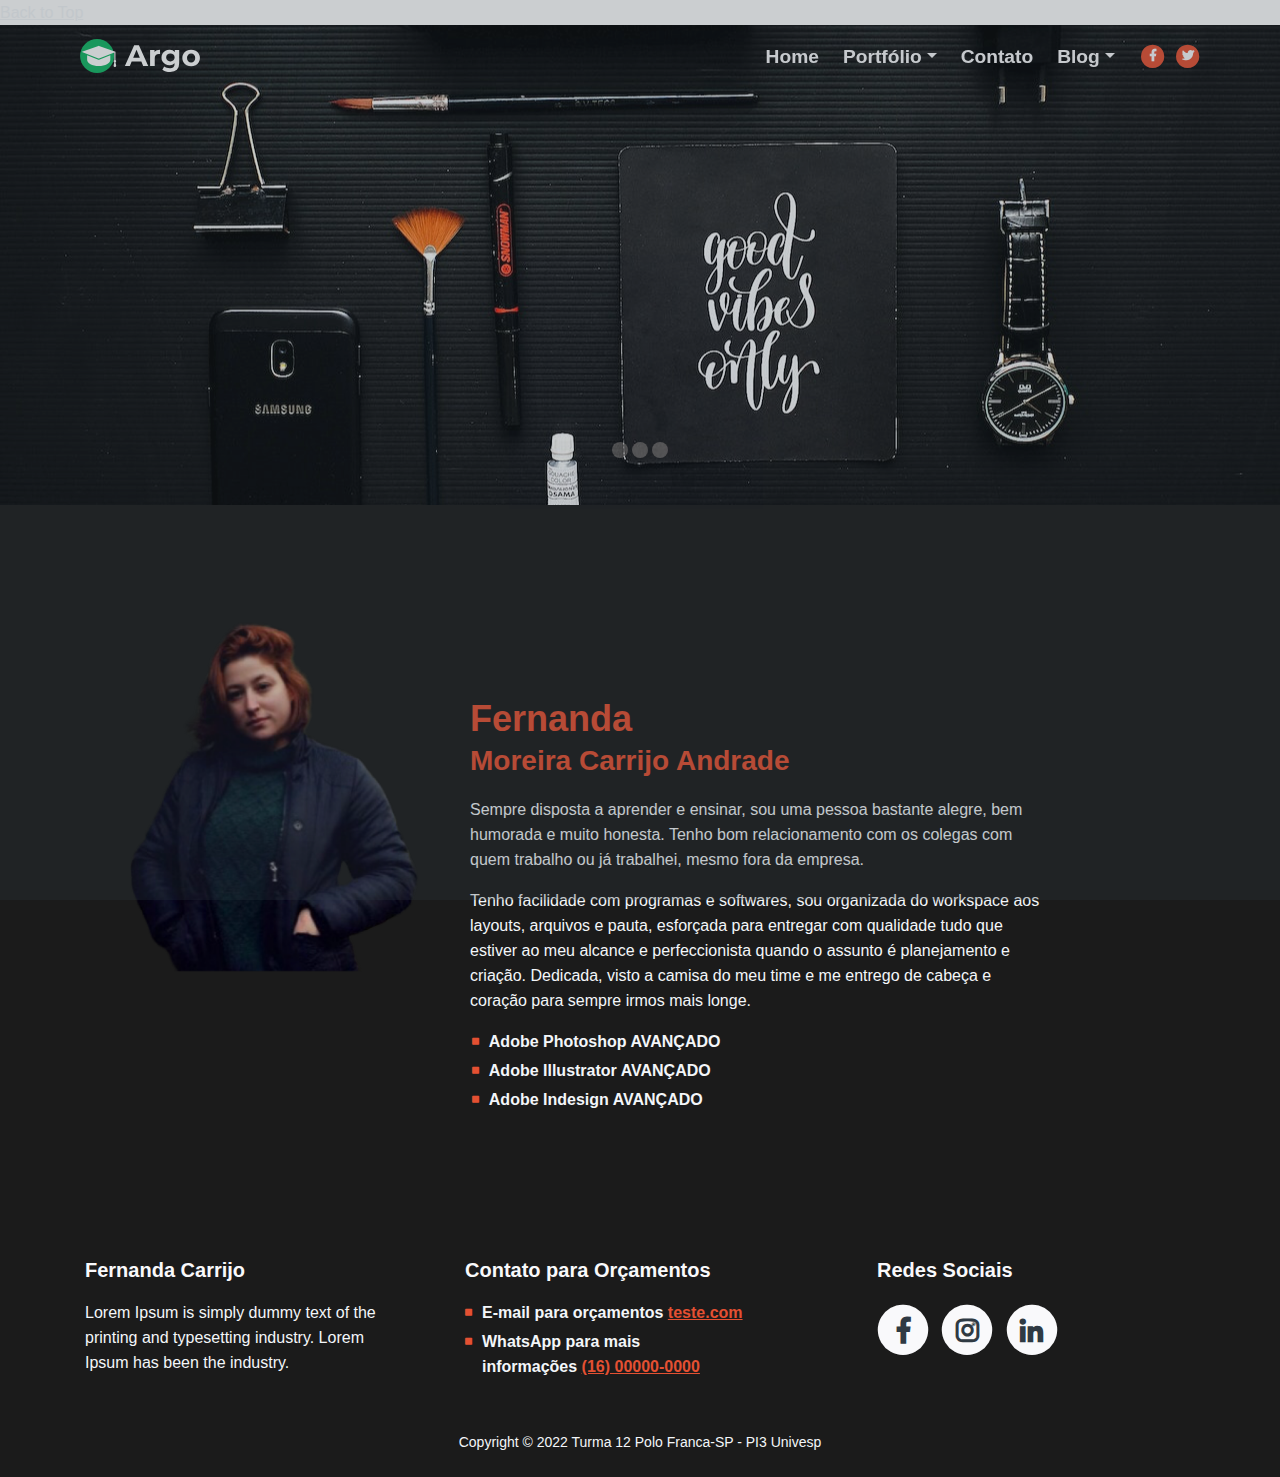
==== index.html @ 577071ad "home" ====
﻿<!DOCTYPE html>
<html lang="pt-BR">
<head>
    <meta charset="utf-8">
    <meta name="viewport" content="width=device-width, initial-scale=1, shrink-to-fit=no">
    
    <!-- SEO Meta Tags -->
    <meta name="description" content="">
    <meta name="author" content="">

    <!-- OG Meta Tags to improve the way the post looks when you share the page on LinkedIn, Facebook, Google+ -->
	<meta property="og:site_name" content=""> <!-- website name -->
	<meta property="og:site" content=""> <!-- website link -->
	<meta property="og:title" content=""> <!-- title shown in the actual shared post -->
	<meta property="og:description" content=""> <!-- description shown in the actual shared post -->
	<meta property="og:image" content=""> <!-- image link, make sure it's jpg -->
	<meta property="og:url" content=""> <!-- where do you want your post to link to -->
	<meta property="og:type" content="article">

    <!-- Website Title -->
    <title>Fernanda Carrijo</title>
    
    <!-- Styles -->
    <link href="../css.css?family=Raleway:400,400i,700&display=swap&subset=latin-ext" rel="stylesheet">
    <link href="css/bootstrap.css" rel="stylesheet">
    <link href="css/fontawesome-all.css" rel="stylesheet">
    <link href="css/swiper.css" rel="stylesheet">
	<link href="css/magnific-popup.css" rel="stylesheet">
	<link href="css/styles.css" rel="stylesheet">
	
	<!-- Favicon  -->
    <link rel="icon" href="images/favicon.png">
</head>
<body data-spy="scroll" data-target=".fixed-top">
    
    <!-- Preloader -->
	<div class="spinner-wrapper">
        <div class="spinner">
            <div class="bounce1"></div>
            <div class="bounce2"></div>
            <div class="bounce3"></div>
        </div>
    </div>
    <!-- end of preloader -->
    

    <!-- Navigation -->
    <nav class="navbar navbar-expand-md navbar-dark navbar-custom fixed-top">

        <!-- Image Logo -->
        <a class="navbar-brand logo-image" href="index.html"><img src="images/logo.svg" alt="alternative"></a>
        
        <!-- Mobile Menu Toggle Button -->
        <button class="navbar-toggler" type="button" data-toggle="collapse" data-target="#navbarsExampleDefault" aria-controls="navbarsExampleDefault" aria-expanded="false" aria-label="Toggle navigation">
            <span class="navbar-toggler-awesome fas fa-bars"></span>
            <span class="navbar-toggler-awesome fas fa-times"></span>
        </button>
        <!-- end of mobile menu toggle button -->

        <div class="collapse navbar-collapse" id="navbarsExampleDefault">
            <ul class="navbar-nav ml-auto">
                <li class="nav-item">
                    <a class="nav-link page-scroll" href="#header">Home <span class="sr-only">(current)</span></a>
                </li>

                <!-- Dropdown Menu -->          
                <li class="nav-item dropdown">
                    <a class="nav-link dropdown-toggle page-scroll" href="portfolio.html" id="navbarDropdown" role="button" aria-haspopup="true" aria-expanded="false">Portfólio</a>
                    <div class="dropdown-menu" aria-labelledby="navbarDropdown">
                        <a class="dropdown-item" href="course-details.html"><span class="item-text">Identidade Visual</span></a>
                        <div class="dropdown-items-divide-hr"></div>
                        <a class="dropdown-item" href="terms-conditions.html"><span class="item-text">Embalagem</span></a>
                        <div class="dropdown-items-divide-hr"></div>
                        <a class="dropdown-item" href="privacy-policy.html"><span class="item-text">Mídias Sociais</span></a>
                        <div class="dropdown-items-divide-hr"></div>
                        <a class="dropdown-item" href="privacy-policy.html"><span class="item-text">Sites</span></a>
                        <div class="dropdown-items-divide-hr"></div>
                        <a class="dropdown-item" href="privacy-policy.html"><span class="item-text">Campanhas</span></a>
                    </div>
                </li>
                <!-- end of dropdown menu -->

                <li class="nav-item">
                    <a class="nav-link page-scroll" href="contato.html">Contato</a>
                </li>

                <!-- Dropdown Menu -->          
                <li class="nav-item dropdown">
                    <a class="nav-link dropdown-toggle page-scroll" href="blog.html" id="navbarDropdown" role="button" aria-haspopup="true" aria-expanded="false">Blog</a>
                    <div class="dropdown-menu" aria-labelledby="navbarDropdown">
                        <a class="dropdown-item" href="course-details.html"><span class="item-text">Design</span></a>
                        <div class="dropdown-items-divide-hr"></div>
                        <a class="dropdown-item" href="terms-conditions.html"><span class="item-text">Mercado</span></a>
                        <div class="dropdown-items-divide-hr"></div>
                        <a class="dropdown-item" href="privacy-policy.html"><span class="item-text">Curiosidades</span></a>
                    </div>
                </li>
                <!-- end of dropdown menu -->                
            </ul>
            <span class="nav-item social-icons">
                <span class="fa-stack">
                    <a href="#your-link">
                        <i class="fas fa-circle fa-stack-2x"></i>
                        <i class="fab fa-facebook-f fa-stack-1x"></i>
                    </a>
                </span>
                <span class="fa-stack">
                    <a href="#your-link">
                        <i class="fas fa-circle fa-stack-2x"></i>
                        <i class="fab fa-twitter fa-stack-1x"></i>
                    </a>
                </span>
            </span>
        </div>
    </nav> <!-- end of navbar -->
    <!-- end of navigation -->


    <!-- Header -->
    <header id="header" class="header">
      
        <div class="frame-container">
            
        </div> <!-- end of frame-container -->
    </header> <!-- end of header -->
    <!-- end of header -->
    

    
    <!-- About -->
    <div id="about" class="form-1">
        <div class="container">
            <div class="row">
                <div class="text-container">
                    <div id="about" class="form-1">
                        <div class="about-image">
                            <img src="images/Designer.png" >
                        </div>
                    </div>
                    <h2>Fernanda</h2>
                    <h3>Moreira Carrijo Andrade</h3>
                    <p>Sempre disposta a aprender e ensinar, sou uma pessoa bastante alegre, bem
                        humorada e muito honesta. Tenho bom relacionamento com os colegas com
                        quem trabalho ou já trabalhei, mesmo fora da empresa.</p>
                    <p>Tenho facilidade com programas e softwares, sou organizada do workspace aos
                        layouts, arquivos e pauta, esforçada para entregar com qualidade tudo que estiver
                        ao meu alcance e perfeccionista quando o assunto é planejamento e criação.
                        Dedicada, visto a camisa do meu time e me entrego de cabeça e coração para
                        sempre irmos mais longe.</p>
                    <ul class="list-unstyled li-space-lg">
                        <li class="media">
                            <i class="fas fa-square"></i>
                            <div class="media-body"><strong>Adobe Photoshop
                                AVANÇADO</div>
                        </li>
                        <li class="media">
                            <i class="fas fa-square"></i>
                            <div class="media-body"><strong>Adobe Illustrator
                                AVANÇADO</div>
                        </li>
                        <li class="media">
                            <i class="fas fa-square"></i>
                            <div class="media-body"><strong>Adobe Indesign
                                AVANÇADO</div>
                        </li>
                    </ul>
                </div> <!-- end of text-container-->
            </div> <!-- end of row -->
        </div> <!-- end of container -->
    </div> <!-- end of form-1 -->
    <!-- end of about -->
    



    <!-- Footer -->
    <div class="footer">
        <div class="container">
            <div class="row">
                <div class="col-md-4">
                    <div class="footer-col">
                        <h4>Fernanda Carrijo</h4>
                        <p>Lorem Ipsum is simply dummy text of the printing and typesetting industry. Lorem Ipsum has been the industry.</p>
                    </div> <!-- end of footer-col -->
                </div> <!-- end of col -->
                <div class="col-md-4">
                    <div class="footer-col">
                        <h4>Contato para Orçamentos</h4>
                        <ul class="list-unstyled li-space-lg">
                            <li class="media">
                                <i class="fas fa-square"></i>
                                <div class="media-body">E-mail para orçamentos <a class="green" href="#your-link">teste.com</a></div>
                            </li>
                            <li class="media">
                                <i class="fas fa-square"></i>
                                <div class="media-body">WhatsApp para mais <br> informações <a class="green" href="#your-link">(16) 00000-0000</a></div>
                            </li>
                        </ul>
                    </div> <!-- end of footer-col -->
                </div> <!-- end of col -->
                <div class="col-md-4">
                    <div class="footer-col">
                        <h4>Redes Sociais</h4>
                        <span class="fa-stack">
                            <a href="#your-link">
                                <i class="fas fa-circle fa-stack-2x"></i>
                                <i class="fab fa-facebook-f fa-stack-1x"></i>
                            </a>
                        </span>
                        <span class="fa-stack">
                            <a href="#your-link">
                                <i class="fas fa-circle fa-stack-2x"></i>
                                <i class="fab fa-instagram fa-stack-1x"></i>
                            </a>
                        </span>
                        <span class="fa-stack">
                            <a href="#your-link">
                                <i class="fas fa-circle fa-stack-2x"></i>
                                <i class="fab fa-linkedin-in fa-stack-1x"></i>
                            </a>
                        </span>
                    </div> <!-- end of footer-col -->
                </div> <!-- end of col -->
            </div> <!-- end of row -->
        </div> <!-- end of container -->
    </div> <!-- end of footer -->  
    <!-- end of footer -->


    <!-- Copyright -->
    <div class="copyright">
        <div class="container">
            <div class="row">
                <div class="col-lg-12">
                    <p class="p-small">Copyright © 2022 Turma 12 Polo Franca-SP - PI3 Univesp</p>
                </div> <!-- end of col -->
            </div> <!-- enf of row -->
        </div> <!-- end of container -->
    </div> <!-- end of copyright --> 
    <!-- end of copyright -->
    
    	
    <!-- Scripts -->
    <script src="js/jquery.min.js"></script> <!-- jQuery for Bootstrap's JavaScript plugins -->
    <script src="js/popper.min.js"></script> <!-- Popper tooltip library for Bootstrap -->
    <script src="js/bootstrap.min.js"></script> <!-- Bootstrap framework -->
    <script src="js/jquery.easing.min.js"></script> <!-- jQuery Easing for smooth scrolling between anchors -->
    <script src="js/jquery.countdown.min.js"></script> <!-- The Final Countdown plugin for jQuery -->
    <script src="js/swiper.min.js"></script> <!-- Swiper for image and text sliders -->
    <script src="js/jquery.magnific-popup.js"></script> <!-- Magnific Popup for lightboxes -->
    <script src="js/scripts.js"></script> <!-- Custom scripts -->
</body>
</html>
---- css/styles.css ----
/*****************************************
Colors:
- Backgrounds, navbar - dark gray #2e3543
- Backgrounds, footer - black #1e232e
- Nav links, links, statistics - green #18dc7a
- Buttons, icons - green #12b664
- Input fields, tabs - gray #41495a
- Headings text - white #f9f9fb
- Body text - light gray #f3f6f9
******************************************/


/******************************/
/*     01. General Styles     */
/******************************/
body,
html {
    width: 100%;
	height: 100%;
}

body, p {
	color: #f3f6f9; 
	font: 400 1rem/1.5625rem "Raleway", sans-serif;
}

.p-large {
	font: 400 1.125rem/1.75rem "Raleway", sans-serif;
}

.p-small {
	font: 400 0.875rem/1.375rem "Raleway", sans-serif;
}

.p-heading {
	margin-bottom: 3.875rem;
	text-align: center;
}

h1 {
	color: #f9f9fb;
	font: 700 2.75rem/3.375rem "Raleway", sans-serif;
}

h2 {
	color: #f9f9fb;
	font: 700 2.25rem/2.75rem "Raleway", sans-serif;
}

h3 {
	color: #f9f9fb;
	font: 700 1.75rem/2.25rem "Raleway", sans-serif;
}

h4 {
	color: #f9f9fb;
	font: 700 1.25rem/1.75rem "Raleway", sans-serif;
}

h5 {
	color: #f9f9fb;
	font: 700 1.125rem/1.5rem "Raleway", sans-serif;
}

h6 {
	color: #f9f9fb;
	font: 700 1rem/1.375rem "Raleway", sans-serif;
}

a {
	color: #f3f6f9;
	text-decoration: underline;
}

a:hover {
	color: #f3f6f9;
	text-decoration: underline;
}

a.green {
	color: #E45032;
}

.li-space-lg li {
	margin-bottom: 0.25rem;
}

.indent {
	padding-left: 1.25rem;
}



.btn-solid-reg {
	display: inline-block;
	padding: 1.375rem 2.125rem 1.375rem 2.125rem;
	border: 0.125rem solid #E45032;
	border-radius: 2rem;
	background-color: #E45032;
	color: #f9f9fb;
	font: 700 0.875rem/0 "Raleway", sans-serif;
	text-decoration: none;
	transition: all 0.2s;
}

.btn-solid-reg:hover {
	background-color: transparent;
	color: #E45032;
	text-decoration: none;
}

.btn-solid-lg {
	display: inline-block;
	padding: 1.5rem 2.5rem 1.5rem 2.5rem;
	border: 0.125rem solid #E45032;
	border-radius: 2rem;
	background-color: #E45032;
	color: #f9f9fb;
	font: 700 0.875rem/0 "Raleway", sans-serif;
	text-decoration: none;
	transition: all 0.2s;
}

.btn-solid-lg:hover {
	background-color: transparent;
	color: #E45032;
	text-decoration: none;
}

.btn-outline-reg {
	display: inline-block;
	padding: 1.375rem 2.125rem 1.375rem 2.125rem;
	border: 0.125rem solid #E45032;
	border-radius: 2rem;
	background-color: transparent;
	color: #E45032;
	font: 700 0.875rem/0 "Raleway", sans-serif;
	text-decoration: none;
	transition: all 0.2s;
}

.btn-outline-reg:hover {
	background-color: #E45032;
	color: #f9f9fb;
	text-decoration: none;
}

.btn-outline-lg {
	display: inline-block;
	padding: 1.5rem 2.5rem 1.5rem 2.5rem;
	border: 0.125rem solid #E45032;
	border-radius: 2rem;
	background-color: transparent;
	color: #E45032;
	font: 700 0.875rem/0 "Raleway", sans-serif;
	text-decoration: none;
	transition: all 0.2s;
}

.btn-outline-lg:hover {
	background-color: #E45032;
	color: #f9f9fb;
	text-decoration: none;
}

.btn-outline-sm {
	display: inline-block;
	padding: 1rem 1.5rem 1rem 1.5rem;
	border: 0.125rem solid #E45032;
	border-radius: 2rem;
	background-color: transparent;
	color: #E45032;
	font: 700 0.75rem/0 "Raleway", sans-serif;
	text-decoration: none;
	transition: all 0.2s;
}

.btn-outline-sm:hover {
	background-color: #E45032;
	color: #f9f9fb;
	text-decoration: none;
}

.form-group {
	position: relative;
	margin-bottom: 1.25rem;
}

.form-group.has-error.has-danger {
	margin-bottom: 0.625rem;
}

.form-group.has-error.has-danger .help-block.with-errors ul {
	margin-top: 0.375rem;
}

.label-control {
	position: absolute;
	top: 0.87rem;
	left: 1.375rem;
	color: #f9f9fb;
	opacity: 1;
	font: 400 1rem/1.5rem "Raleway", sans-serif;
	cursor: text;
	transition: all 0.2s ease;
}

/* IE10+ hack to solve lower label text position compared to the rest of the browsers */
@media screen and (-ms-high-contrast: active), screen and (-ms-high-contrast: none) {  
	.label-control {
		top: 0.9375rem;
	}
}

.form-control-input:focus + .label-control,
.form-control-input.notEmpty + .label-control,
.form-control-textarea:focus + .label-control,
.form-control-textarea.notEmpty + .label-control {
	top: 0.125rem;
	opacity: 1;
	font-size: 0.75rem;
	font-weight: 700;
}

.form-control-input,
.form-control-select {
	display: block; /* needed for proper display of the label in Firefox, IE, Edge */
	width: 100%;
	padding-top: 1.0625rem;
	padding-bottom: 0.0625rem;
	padding-left: 1.3125rem;
	border: 1px solid #636a77;
	border-radius: 0.25rem;
	background-color: #41495a;
	color: #f9f9fb;
	font: 400 1rem/1.875rem "Raleway", sans-serif;
	transition: all 0.2s;
	-webkit-appearance: none; /* removes inner shadow on form inputs on ios safari */
}

.form-control-select {
	padding-top: 0.5rem;
	padding-bottom: 0.5rem;
	height: 3rem;
}

/* IE10+ hack to solve lower label text position compared to the rest of the browsers */
@media screen and (-ms-high-contrast: active), screen and (-ms-high-contrast: none) {  
	.form-control-input {
		padding-top: 1.25rem;
		padding-bottom: 0.75rem;
		line-height: 1.75rem;
	}

	.form-control-select {
		padding-top: 0.875rem;
		padding-bottom: 0.75rem;
		height: 3.125rem;
		line-height: 2.125rem;
	}
}

select {
    /* you should keep these first rules in place to maintain cross-browser behavior */
    -webkit-appearance: none;
	-moz-appearance: none;
	-ms-appearance: none;
    -o-appearance: none;
    appearance: none;
    background-image: url('../images/down-arrow.png');
    background-position: 96% 50%;
    background-repeat: no-repeat;
    outline: none;
}

select::-ms-expand {
    display: none; /* removes the ugly default down arrow on select form field in IE11 */
}

.form-control-textarea {
	display: block; /* used to eliminate a bottom gap difference between Chrome and IE/FF */
	width: 100%;
	height: 8rem; /* used instead of html rows to normalize height between Chrome and IE/FF */
	padding-top: 1.25rem;
	padding-left: 1.3125rem;
	border: 1px solid #636a77;
	border-radius: 0.25rem;
	background-color: #41495a;
	color: #f9f9fb;
	font: 400 1rem/1.5625rem "Raleway", sans-serif;
	transition: all 0.2s;
}

.form-control-input:focus,
.form-control-select:focus,
.form-control-textarea:focus {
	border: 1px solid #f9f9fb;
	outline: none; /* Removes blue border on focus */
}

.form-control-input:hover,
.form-control-select:hover,
.form-control-textarea:hover {
	border: 1px solid #f9f9fb;
}

.checkbox {
	font: 400 0.875rem/1.375rem "Raleway", sans-serif;
}

input[type='checkbox'] {
	vertical-align: -15%;
	margin-right: 0.375rem;
}

/* IE10+ hack to raise checkbox field position compared to the rest of the browsers */
@media screen and (-ms-high-contrast: active), screen and (-ms-high-contrast: none) {  
	input[type='checkbox'] {
		vertical-align: -9%;
	}
}

.form-control-submit-button {
	display: inline-block;
	width: 100%;
	height: 3.125rem;
	border: 1px solid #E45032;
	border-radius: 1.5rem;
	background-color: #E45032;
	color: #f9f9fb;
	font: 700 0.875rem/1.75rem "Raleway", sans-serif;
	cursor: pointer;
	transition: all 0.2s;
}

.form-control-submit-button:hover {
	background-color: transparent;
	color: #E45032;
}


/* Fade-move Animation For Lightbox - Magnific Popup */
/* at start */
.my-mfp-slide-bottom .zoom-anim-dialog {
	opacity: 0;
	transition: all 0.2s ease-out;
	-webkit-transform: translateY(-1.25rem) perspective(37.5rem) rotateX(10deg);
	-ms-transform: translateY(-1.25rem) perspective(37.5rem) rotateX(10deg);
	transform: translateY(-1.25rem) perspective(37.5rem) rotateX(10deg);
}

/* animate in */
.my-mfp-slide-bottom.mfp-ready .zoom-anim-dialog {
	opacity: 1;
	-webkit-transform: translateY(0) perspective(37.5rem) rotateX(0); 
	-ms-transform: translateY(0) perspective(37.5rem) rotateX(0); 
	transform: translateY(0) perspective(37.5rem) rotateX(0); 
}

/* animate out */
.my-mfp-slide-bottom.mfp-removing .zoom-anim-dialog {
	opacity: 0;
	-webkit-transform: translateY(-0.625rem) perspective(37.5rem) rotateX(10deg); 
	-ms-transform: translateY(-0.625rem) perspective(37.5rem) rotateX(10deg); 
	transform: translateY(-0.625rem) perspective(37.5rem) rotateX(10deg); 
}

/* dark overlay, start state */
.my-mfp-slide-bottom.mfp-bg {
	opacity: 0;
	transition: opacity 0.2s ease-out;
}

/* animate in */
.my-mfp-slide-bottom.mfp-ready.mfp-bg {
	opacity: 0.8;
}
/* animate out */
.my-mfp-slide-bottom.mfp-removing.mfp-bg {
	opacity: 0;
}
/* end of fade-move animation for lightbox - magnific popup */

/* Fade Animation For Image Slider - Magnific Popup */
@-webkit-keyframes fadeIn {
	from {
		opacity: 0;
	}
	to {
		opacity: 1;
	}
}

@keyframes fadeIn {
	from {
		opacity: 0;
	}
	to {
		opacity: 1;
	}
}

.fadeIn {
	-webkit-animation: fadeIn 0.6s;
	animation: fadeIn 0.6s;
}

@-webkit-keyframes fadeOut {
	from {
		opacity: 1;
	}
	to {
		opacity: 0;
	}
}

@keyframes fadeOut {
	from {
		opacity: 1;
	}
	to {
		opacity: 0;
	}
}

.fadeOut {
	-webkit-animation: fadeOut 0.8s;
	animation: fadeOut 0.8s;
}
/* end of fade animation for image slider - magnific popup */


/*************************/
/*     02. Preloader     */
/*************************/
.spinner-wrapper {
	position: fixed;
	z-index: 999999;
	top: 0;
	right: 0;
	bottom: 0;
	left: 0;
	background: #2f3a43;
}

.spinner {
	position: absolute;
	top: 50%; /* centers the loading animation vertically one the screen */
	left: 50%; /* centers the loading animation horizontally one the screen */
	width: 3.75rem;
	height: 1.25rem;
	margin: -0.625rem 0 0 -1.875rem; /* is width and height divided by two */ 
	text-align: center;
}

.spinner > div {
	display: inline-block;
	width: 1rem;
	height: 1rem;
	border-radius: 100%;
	background-color: #f9f9fb;
	-webkit-animation: sk-bouncedelay 1.4s infinite ease-in-out both;
	animation: sk-bouncedelay 1.4s infinite ease-in-out both;
}

.spinner .bounce1 {
	-webkit-animation-delay: -0.32s;
	animation-delay: -0.32s;
}

.spinner .bounce2 {
	-webkit-animation-delay: -0.16s;
	animation-delay: -0.16s;
}

@-webkit-keyframes sk-bouncedelay {
	0%, 80%, 100% { -webkit-transform: scale(0); }
	40% { -webkit-transform: scale(1.0); }
}

@keyframes sk-bouncedelay {
	0%, 80%, 100% { 
		-webkit-transform: scale(0);
		-ms-transform: scale(0);
		transform: scale(0);
	} 40% { 
		-webkit-transform: scale(1.0);
		-ms-transform: scale(1.0);
		transform: scale(1.0);
	}
}


/**************************/
/*     03. Navigation     */
/**************************/
.navbar-custom {
	background-color: #1b1b1b;
	box-shadow: 0 0.0625rem 0.375rem 0 rgba(0, 0, 0, 0.2);
	font: 700 0.75rem/0.75rem "Raleway", sans-serif;
	font-size: 1.200rem;
	transition: all 0.2s;
}

.navbar-custom .navbar-brand.logo-image img {
	width: 7.5rem;
	height: 2.125rem;
	-webkit-backface-visibility: hidden;
	backface-visibility: hidden;
}

.navbar-custom .navbar-brand.logo-text {
	font: 700 2rem/1.375rem "Raleway", sans-serif;
	color: #f9f9fb;
	text-decoration: none;
}

.navbar-custom .navbar-nav {
	margin-top: 0.75rem;
	margin-bottom: 0.5rem;
}

.navbar-custom .nav-item .nav-link {
	padding: 0.625rem 0.75rem 0.625rem 0.75rem;
	color: #f9f9fb;
	text-decoration: none;
	transition: all 0.2s ease;
}

.navbar-custom .nav-item .nav-link:hover,
.navbar-custom .nav-item .nav-link.active {
	color: #E45032;
}

/* Dropdown Menu */
.navbar-custom .dropdown:hover > .dropdown-menu {
	display: block; /* this makes the dropdown menu stay open while hovering it */
	min-width: auto;
	animation: fadeDropdown 0.2s; /* required for the fade animation */
}

@keyframes fadeDropdown {
    0% {
        opacity: 0;
    }

    100% {
        opacity: 1;
    }
}

.navbar-custom .dropdown-toggle:focus { /* removes dropdown outline on focus  */
	outline: 0;
}

.navbar-custom .dropdown-menu {
	margin-top: 0;
	border: none;
	border-radius: 0.25rem;
	background-color: #2e3543;
}

.navbar-custom .dropdown-item {
	color: #f9f9fb;
	text-decoration: none;
}

.navbar-custom .dropdown-item:hover {
	background-color: #2e3543;
}

.navbar-custom .dropdown-item .item-text {
	font: 700 0.75rem/0.75rem "Raleway", sans-serif;
}

.navbar-custom .dropdown-item:hover .item-text {
	color: #E45032;
}

.navbar-custom .dropdown-items-divide-hr {
	width: 100%;
	height: 1px;
	margin: 0.75rem auto 0.75rem auto;
	border: none;
	background-color: #b5bcc4;
	opacity: 0.2;
}
/* end of dropdown menu */

.navbar-custom .social-icons {
	display: none;
}

.navbar-custom .navbar-toggler {
	padding: 0;
	border: none;
	color: #f9f9fb;
	font-size: 2rem;
}

.navbar-custom button[aria-expanded='false'] .navbar-toggler-awesome.fas.fa-times{
	display: none;
}

.navbar-custom button[aria-expanded='false'] .navbar-toggler-awesome.fas.fa-bars{
	display: inline-block;
}

.navbar-custom button[aria-expanded='true'] .navbar-toggler-awesome.fas.fa-bars{
	display: none;
}

.navbar-custom button[aria-expanded='true'] .navbar-toggler-awesome.fas.fa-times{
	display: inline-block;
	margin-right: 0.125rem;
}


/*********************/
/*    04. Header     */
/*********************/
.header {
	position: relative;
	background: linear-gradient(to bottom right, rgba(0, 0, 0, 0), rgba(0, 0, 0, 0)),  center center no-repeat;
	background-size: cover; 
}

.header .header-content {
	padding-top: 9.25rem;
	padding-bottom: 7.5rem;
	text-align: center;
}

.header .countdown {
	margin-bottom: 1.25rem;
	color: #f9f9fb;
	text-align: center;
}

.header .countdown #clock .counter-number {
	display: inline-block;
	width: 6.125rem;
	height: 6.125rem;
	margin-right: 0.5rem;
	margin-bottom: 1.25rem;
	margin-left: 0.5rem;
	padding-top: 1.75rem;
	border: 0.125rem solid #f9f9fb;
	border-radius: 50%;
	font-weight: 700;
	font-size: 2rem;
	line-height: 1.25rem;
	text-align: center;
}

.header .countdown #clock .counter-number .timer-text {
	font: 400 0.75rem/1rem "Raleway", sans-serif;
	text-align: center;
}

.header h1 {
	margin-bottom: 1rem;
}

.header p {
	margin-bottom: 2rem;
}

.header .frame-container {
	position: absolute;
	bottom: 0;
	left: 0;
	height: 3.125rem;
	width: 100%;
}

.header .top-frame-angle {
	position: absolute;
	top: 10%;
	bottom: 0;
	left: 0;
	width: 100%;
	vertical-align: bottom;
}


/***********************/
/*      About     */
/***********************/
.form-1 {
	position: relative;
	padding-top: 3rem;
	padding-bottom: 6rem;
	padding-left: 0%;
	background-color: #1b1b1b;
}

.form-1 .text-container {
	margin-bottom: 3rem;
	padding-right: 10rem;
}

.form-1 h2 {
	color: #E45032;
	margin-bottom: 0.125rem;
}

.form-1 h3 {
	color: #E45032;
	margin-bottom: 1.125rem;
}

.form-1 .list-unstyled .fas {
	color: #E45032;
	font-size: 0.5rem;
	line-height: 1.5rem;
	padding-left: 41%;
}

.form-1 .list-unstyled .media-body {
	margin-left: 0.625rem;
}

.form-1 .frame-container {
	position: absolute;
	bottom: 0;
	left: 0;
	height: 3.125rem;
	margin-bottom: -3.125rem;
	width: 100%;
}

.form-1 .bottom-frame-angle {
	position: absolute;
	top: 0;
	left: 0;
	width: 100%;
	vertical-align: center;
}
 
.about-image img{
	float: left;
	height: 400px;
	width: 400px;
}




/***********************/
/*     Contact     */
/***********************/
.form-2 {
	padding-top: 7rem;
	padding-bottom: 6.25rem;
	background-color: #2e3543;
}

.form-2 h2 {
	margin-bottom: 0.75rem;
	text-align: center;
}

.form-2 .decorative-line {
	margin-bottom: 1.375rem;
}

.form-2 .list-unstyled {
	margin-bottom: 3.75rem;
	font-size: 1rem;
	line-height: 1.5rem;
	text-align: center;
}

.form-2 .list-unstyled .fas,
.form-2 .list-unstyled .fab {
	margin-right: 0.5rem;
	font-size: 0.875rem;
	color: #E45032;
}

.form-2 .list-unstyled .fa-phone {
	vertical-align: 3%;
}

.form-2 .map-responsive {
	position: relative;
	overflow: hidden;
	height: 0;
	margin-bottom: 4rem;
	padding-bottom: 70%;
	border-radius: 0.25rem;
}

.form-2 .map-responsive iframe {
	position: absolute;
	top: 0;
	left: 0;
	width: 100%;
	height: 100%;
	border: none; 
}


/**********************/
/*     Footer     */
/**********************/
.footer {
	padding-top: 5rem;
	margin-top: -3rem;
	background-color: #1b1b1b;
}

.footer .footer-col {
	margin-bottom: 2.25rem;
}

.footer h4 {
	margin-bottom: 1rem;
}

.footer .list-unstyled .fas {
	color: #E45032;
	font-size: 0.5rem;
	line-height: 1.5rem;
}

.footer .list-unstyled .media-body {
	margin-left: 0.625rem;
}

.footer .fa-stack {
	margin-top: 0.25rem;
	margin-bottom: 0.75rem;
	margin-right: 0.5rem;
	font-size: 1.625rem;
}

.footer .footer-col .fa-stack:last-child {
	margin-right: 0;
}

.footer .fa-stack .fa-stack-1x {
    color: #2f3a43;
	transition: all 0.2s ease;
}

.footer .fa-stack .fa-stack-2x {
	color: #f9f9fb;
	transition: all 0.2s ease;
}

.footer .fa-stack:hover .fa-stack-1x {
	color: #f9f9fb;
}

.footer .fa-stack:hover .fa-stack-2x {
    color: #E45032;
}


/*************************/
/*     Copyright     */
/*************************/
.copyright {
	padding-top: 1rem;
	padding-bottom: 0.5rem;
	background-color: #1b1b1b;
	text-align: center;
}

.copyright .p-small {
	color: #f3f6f9;
}




/***************************/
/*     Extra Pages     */
/***************************/
.ex-header {
	padding-top: 8rem;
	padding-bottom: 5rem;
	background: linear-gradient(to bottom right, #363d4d, #1e232e);
	text-align: center;
}

.ex-basic-1 {
	padding-top: 2rem;
	padding-bottom: 0.875rem;
	background-color: #2e3543;
}

.ex-basic-1 .breadcrumbs {
	margin-bottom: 1.125rem;
}

.ex-basic-1 .breadcrumbs .fa {
	margin-right: 0.5rem;
	margin-left: 0.625rem;
}

.ex-basic-2 {
	padding-top: 4.75rem;
	padding-bottom: 4rem;
	background-color: #1e232e;
}

.ex-basic-2 h3 {
	margin-bottom: 1rem;
}

.ex-basic-2 .text-container {
	margin-bottom: 3.625rem;
}

.ex-basic-2 .text-container.last {
	margin-bottom: 0;
}

.ex-basic-2 .text-container.dark {
	padding: 1.625rem 1.5rem 0.75rem 2rem;
	border-radius: 0.25rem;
	background-color: #41495a;
}

.ex-basic-2 .image-container-large {
	margin-bottom: 4rem;
}

.ex-basic-2 .image-container-large img {
	border-radius: 0.25rem;
}

.ex-basic-2 .image-container-small img {
	border-radius: 0.25rem;
}

.ex-basic-2 .list-unstyled .fas {
	color: #E45032;
	font-size: 0.5rem;
	line-height: 1.5rem;
}

.ex-basic-2 .list-unstyled .media-body {
	margin-left: 0.625rem;
}

.ex-basic-2 .form-container {
	margin-top: 3rem;
}

.ex-basic-2 .btn-outline-reg {
	margin-top: 1.75rem;
}


/*****************************/
/*     Media Queries     */
/*****************************/	
/* Min-width width 768px */
@media (min-width: 768px) {
	
	/* General Styles */
	.p-heading {
		width: 85%;
		margin-right: auto;
		margin-left: auto;
	}
	/* end of general styles */


	/* Navigation */
	.navbar-custom {
		padding: 2.125rem 1.5rem 2.125rem 2rem;
		box-shadow: none;
        background: transparent;
	}
	
	.navbar-custom .navbar-brand.logo-text {
		color: #f9f9fb;
	}

	.navbar-custom .navbar-nav {
		margin-top: 0;
		margin-bottom: 0;
	}

	.navbar-custom .nav-item .nav-link {
		padding: 0.25rem 0.75rem 0.125rem 0.75rem;
	}
	
	.navbar-custom .nav-item .nav-link:hover,
	.navbar-custom .nav-item .nav-link.active {
		color: #E45032;
	}

	.navbar-custom.top-nav-collapse {
        padding: 0.5rem 1.5rem 0.5rem 2rem;
		box-shadow: 0 0.0625rem 0.375rem 0 rgba(0, 0, 0, 0.2);
		background-color: #1b1b1b;
	}

	.navbar-custom.top-nav-collapse .navbar-brand.logo-text {
		color: #f9f9fb;
	}

	.navbar-custom.top-nav-collapse .nav-item .nav-link {
		color: #f9f9fb;
	}
	
	.navbar-custom.top-nav-collapse .nav-item .nav-link:hover,
	.navbar-custom.top-nav-collapse .nav-item .nav-link.active {
		color: #E45032;
	}

	.navbar-custom .dropdown-menu {
		padding-top: 1rem;
		padding-bottom: 1rem;
		border-top: 0.75rem solid rgba(0, 0, 0, 0);
		border-radius: 0.25rem;
	}

	.navbar-custom.top-nav-collapse .dropdown-menu {
		border-top: 0.25rem solid rgba(0, 0, 0, 0);
		box-shadow: 0 0.25rem 0.375rem 0 rgba(0, 0, 0, 0.1);
	}

	.navbar-custom .dropdown-item {
		padding-top: 0.25rem;
		padding-bottom: 0.25rem;
	}

	.navbar-custom .dropdown-items-divide-hr {
		width: 84%;
	}
	/* end of navigation */


	/* Header */
	.header .header-content {
		padding-top: 11rem;
	}

	.header h1 {
		font: 700 4.75rem/5.25rem "Raleway", sans-serif;
	}
	/* end of header */


	

	/* Duration */
	.basic-2 .duration-pane {
		width: 94%;
		margin-right: auto;
		margin-left: auto;
		padding: 1.5rem 2rem 1.5rem 2rem;
	}

	.basic-2 .day-circle {
		right: -1rem;
		width: 4.125rem;
		height: 4.125rem;
		font-size: 1.875rem;
		line-height: 3.875rem;
	}
	/* end of duration */


	/* Contact */
	.form-2 .list-unstyled li {
		display: inline-block;
		margin-right: 0.5rem;
		margin-left: 0.5rem;
	}

	.form-2 .list-unstyled .address {
		display: block;
	}
	/* end of contact */


	/* Extra Pages */
	.ex-header {
		padding-top: 11rem;
		padding-bottom: 9rem;
	}

	.ex-basic-2 .text-container.dark {
		padding: 2.5rem 3rem 2rem 3rem;
	}

	.ex-basic-2 .form-container {
		margin-top: 0;
	}
	/* end of extra pages */
}
/* end of min-width width 768px */


/* Min-width width 992px */
@media (min-width: 992px) {
	
	/* General Styles */
	.p-heading {
		width: 65%;
	}
	/* end of general styles */


	/* Navigation */
	.navbar-custom .social-icons {
		display: block;
		margin-left: 0.5rem;
	}

	.navbar-custom .fa-stack {
		margin-left: 0.375rem;
		font-size: 0.75rem;
	}
	
	.navbar-custom .fa-stack-2x {
		color: #E45032;
		transition: all 0.2s ease;
	}
	
	.navbar-custom .fa-stack-1x {
		color: #f9f9fb;
		transition: all 0.2s ease;
	}

	.navbar-custom .fa-stack:hover .fa-stack-2x {
		color: #f9f9fb;
	}

	.navbar-custom .fa-stack:hover .fa-stack-1x {
		color: #E45032;
	}

	.navbar-custom.top-nav-collapse .fa-stack-2x {
		color: #E45032;
	}
	
	.navbar-custom.top-nav-collapse .fa-stack-1x {
		color: #f9f9fb;
	}

	.navbar-custom.top-nav-collapse .fa-stack:hover .fa-stack-2x {
		color: #f9f9fb;
	}
	
	.navbar-custom.top-nav-collapse .fa-stack:hover .fa-stack-1x {
		color: #E45032;
	}
	/* end of navigation */


	/* Header */
	.header {
		position: relative;
		height: 30rem;
	}

	.header .header-content {
		display: flex;
		flex-direction: column;
		justify-content: center;
		height: 55rem;
		padding-top: 0;
		padding-bottom: 0;
	}

	.header p {
		width: 60%;
		margin-right: auto;
		margin-left: auto;
	}

	.header .countdown #clock .counter-number {
		margin-right: 0.5rem;
		margin-left: 0;
	}
	/* end of header */





	/* Contact */
	.form-2 .map-responsive {
		margin-bottom: 0;
	}
	/* end of contact */


	/* Extra Pages */
	.ex-header h1 {
		width: 80%;
		margin-right: auto;
		margin-left: auto;
	}

	.ex-basic-2 {
		padding-bottom: 5rem;
	}
	/* end of extra pages */
}
/* end of min-width width 992px */


/* Min-width width 1200px */
@media (min-width: 1200px) {
	
	/* Navigation */
	.navbar-custom {
		padding: 2.125rem 5rem 2.125rem 5rem;
	}

	.navbar-custom.top-nav-collapse {
        padding: 0.5rem 5rem 0.5rem 5rem;
	}
	/* end of navigation */

	
	/* Header */
	.header {
		background: linear-gradient(to bottom right, rgba(0, 0, 0, 0), rgba(0, 0, 0, 0)), url('../images/banner.jpeg') center center no-repeat;
		background-size: cover; 
	}

	.header .header-content {
		text-align: left;
	}

	.header .text-container {
		margin-top: 1.5rem;
	}

	.header .countdown {
		text-align: left;
	}

	.header .countdown #clock .counter-number {
		margin-right: 0.75rem;
	}

	.header p {
		width: 100%;
	}
	/* end of header */


	/* Sign Up */
	.form-1 .text-container {
		margin: 0;
	}
	
	.form-1 form {
		margin-right: 1.5rem;
		margin-left: 1.5rem;
	}
	/* end of sign up */




	/* Contact */
	.form-2 .map-responsive {
		margin-right: 1.75rem;
	}

	.form-2 form {
		margin-left: 1.75rem;
	}
	/* end of contact */


	/* Footer */
	.footer .row .col-md-4:first-child .footer-col {
		margin-right: 1.5rem;
	}

	.footer .row .col-md-4:last-child .footer-col {
		margin-left: 2rem;
	}
	/* end of footer */


	/* Extra Pages */
	.ex-header h1 {
		width: 60%;
		margin-right: auto;
		margin-left: auto;
	}

	.ex-basic-2 .image-container-small {
		margin-left: 1.75rem;
	}

	.ex-basic-2 .form-container {
		margin-left: 1.75rem;
	}
	/* end of extra pages */
}
/* end of min-width width 1200px */
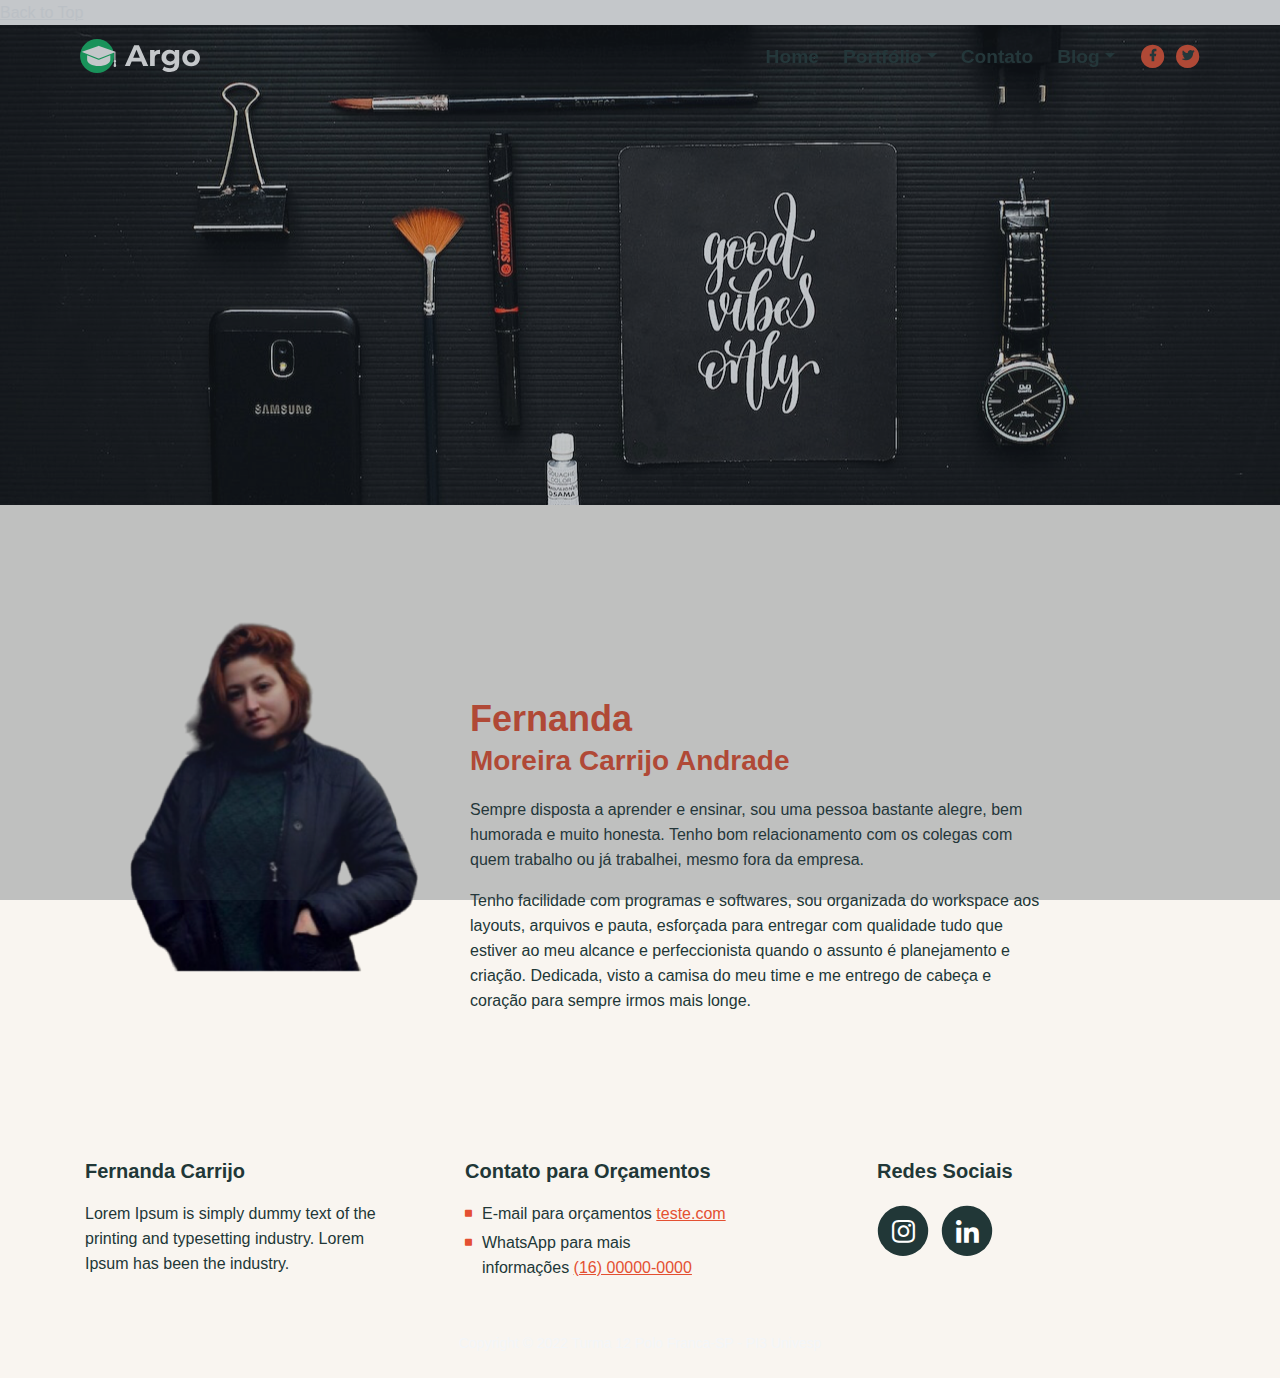
==== commit 75cdca5c: "alteracoes primeiro contato Fernanda" ====
--- a/index.html
+++ b/index.html
@@ -60,7 +60,7 @@
         <div class="collapse navbar-collapse" id="navbarsExampleDefault">
             <ul class="navbar-nav ml-auto">
                 <li class="nav-item">
-                    <a class="nav-link page-scroll" href="#header">Home <span class="sr-only">(current)</span></a>
+                    <a class="nav-link page-scroll" href="index.html">Home <span class="sr-only">(current)</span></a>
                 </li>
 
                 <!-- Dropdown Menu -->          
@@ -147,23 +147,7 @@
                         ao meu alcance e perfeccionista quando o assunto é planejamento e criação.
                         Dedicada, visto a camisa do meu time e me entrego de cabeça e coração para
                         sempre irmos mais longe.</p>
-                    <ul class="list-unstyled li-space-lg">
-                        <li class="media">
-                            <i class="fas fa-square"></i>
-                            <div class="media-body"><strong>Adobe Photoshop
-                                AVANÇADO</div>
-                        </li>
-                        <li class="media">
-                            <i class="fas fa-square"></i>
-                            <div class="media-body"><strong>Adobe Illustrator
-                                AVANÇADO</div>
-                        </li>
-                        <li class="media">
-                            <i class="fas fa-square"></i>
-                            <div class="media-body"><strong>Adobe Indesign
-                                AVANÇADO</div>
-                        </li>
-                    </ul>
+
                 </div> <!-- end of text-container-->
             </div> <!-- end of row -->
         </div> <!-- end of container -->
@@ -204,12 +188,6 @@
                         <span class="fa-stack">
                             <a href="#your-link">
                                 <i class="fas fa-circle fa-stack-2x"></i>
-                                <i class="fab fa-facebook-f fa-stack-1x"></i>
-                            </a>
-                        </span>
-                        <span class="fa-stack">
-                            <a href="#your-link">
-                                <i class="fas fa-circle fa-stack-2x"></i>
                                 <i class="fab fa-instagram fa-stack-1x"></i>
                             </a>
                         </span>
--- a/css/styles.css
+++ b/css/styles.css
@@ -20,16 +20,16 @@
 }
 
 body, p {
-	color: #f3f6f9; 
-	font: 400 1rem/1.5625rem "Raleway", sans-serif;
+	color: #213737; 
+	font: 400 1rem/1.5625rem "Mukta", sans-serif;
 }
 
 .p-large {
-	font: 400 1.125rem/1.75rem "Raleway", sans-serif;
+	font: 400 1.125rem/1.75rem "Mukta", sans-serif;
 }
 
 .p-small {
-	font: 400 0.875rem/1.375rem "Raleway", sans-serif;
+	font: 400 0.875rem/1.375rem "Mukta", sans-serif;
 }
 
 .p-heading {
@@ -38,33 +38,33 @@
 }
 
 h1 {
-	color: #f9f9fb;
-	font: 700 2.75rem/3.375rem "Raleway", sans-serif;
+	color: #213737;
+	font: 700 2.75rem/3.375rem "Vollkorn", sans-serif;
 }
 
 h2 {
-	color: #f9f9fb;
-	font: 700 2.25rem/2.75rem "Raleway", sans-serif;
+	color: #213737;
+	font: 700 2.25rem/2.75rem "Vollkorn", sans-serif;
 }
 
 h3 {
-	color: #f9f9fb;
-	font: 700 1.75rem/2.25rem "Raleway", sans-serif;
+	color: #213737;
+	font: 700 1.75rem/2.25rem "Vollkorn", sans-serif;
 }
 
 h4 {
-	color: #f9f9fb;
-	font: 700 1.25rem/1.75rem "Raleway", sans-serif;
+	color: #213737;
+	font: 700 1.25rem/1.75rem "Vollkorn", sans-serif;
 }
 
 h5 {
-	color: #f9f9fb;
-	font: 700 1.125rem/1.5rem "Raleway", sans-serif;
+	color: #213737;
+	font: 700 1.125rem/1.5rem "Vollkorn", sans-serif;
 }
 
 h6 {
-	color: #f9f9fb;
-	font: 700 1rem/1.375rem "Raleway", sans-serif;
+	color: #213737;
+	font: 700 1rem/1.375rem "Vollkorn", sans-serif;
 }
 
 a {
@@ -97,8 +97,8 @@
 	border: 0.125rem solid #E45032;
 	border-radius: 2rem;
 	background-color: #E45032;
-	color: #f9f9fb;
-	font: 700 0.875rem/0 "Raleway", sans-serif;
+	color: #213737;
+	font: 700 0.875rem/0 "Mukta", sans-serif;
 	text-decoration: none;
 	transition: all 0.2s;
 }
@@ -115,8 +115,8 @@
 	border: 0.125rem solid #E45032;
 	border-radius: 2rem;
 	background-color: #E45032;
-	color: #f9f9fb;
-	font: 700 0.875rem/0 "Raleway", sans-serif;
+	color: #213737;
+	font: 700 0.875rem/0 "Mukta", sans-serif;
 	text-decoration: none;
 	transition: all 0.2s;
 }
@@ -134,14 +134,14 @@
 	border-radius: 2rem;
 	background-color: transparent;
 	color: #E45032;
-	font: 700 0.875rem/0 "Raleway", sans-serif;
+	font: 700 0.875rem/0 "Mukta", sans-serif;
 	text-decoration: none;
 	transition: all 0.2s;
 }
 
 .btn-outline-reg:hover {
 	background-color: #E45032;
-	color: #f9f9fb;
+	color: #213737;
 	text-decoration: none;
 }
 
@@ -152,14 +152,14 @@
 	border-radius: 2rem;
 	background-color: transparent;
 	color: #E45032;
-	font: 700 0.875rem/0 "Raleway", sans-serif;
+	font: 700 0.875rem/0 "Mukta", sans-serif;
 	text-decoration: none;
 	transition: all 0.2s;
 }
 
 .btn-outline-lg:hover {
 	background-color: #E45032;
-	color: #f9f9fb;
+	color: #213737;
 	text-decoration: none;
 }
 
@@ -170,14 +170,14 @@
 	border-radius: 2rem;
 	background-color: transparent;
 	color: #E45032;
-	font: 700 0.75rem/0 "Raleway", sans-serif;
+	font: 700 0.75rem/0 "Mukta", sans-serif;
 	text-decoration: none;
 	transition: all 0.2s;
 }
 
 .btn-outline-sm:hover {
 	background-color: #E45032;
-	color: #f9f9fb;
+	color: #213737;
 	text-decoration: none;
 }
 
@@ -198,9 +198,9 @@
 	position: absolute;
 	top: 0.87rem;
 	left: 1.375rem;
-	color: #f9f9fb;
+	color: #213737;
 	opacity: 1;
-	font: 400 1rem/1.5rem "Raleway", sans-serif;
+	font: 400 1rem/1.5rem "Mukta", sans-serif;
 	cursor: text;
 	transition: all 0.2s ease;
 }
@@ -231,9 +231,9 @@
 	padding-left: 1.3125rem;
 	border: 1px solid #636a77;
 	border-radius: 0.25rem;
-	background-color: #41495a;
-	color: #f9f9fb;
-	font: 400 1rem/1.875rem "Raleway", sans-serif;
+	background-color: #f3f6f9;
+	color: #213737;
+	font: 400 1rem/1.875rem "Mukta", sans-serif;
 	transition: all 0.2s;
 	-webkit-appearance: none; /* removes inner shadow on form inputs on ios safari */
 }
@@ -285,27 +285,27 @@
 	padding-left: 1.3125rem;
 	border: 1px solid #636a77;
 	border-radius: 0.25rem;
-	background-color: #41495a;
-	color: #f9f9fb;
-	font: 400 1rem/1.5625rem "Raleway", sans-serif;
+	background-color: #f3f6f9;
+	color: #213737;
+	font: 400 1rem/1.5625rem "Mukta", sans-serif;
 	transition: all 0.2s;
 }
 
 .form-control-input:focus,
 .form-control-select:focus,
 .form-control-textarea:focus {
-	border: 1px solid #f9f9fb;
+	border: 1px solid #E45032;
 	outline: none; /* Removes blue border on focus */
 }
 
 .form-control-input:hover,
 .form-control-select:hover,
 .form-control-textarea:hover {
-	border: 1px solid #f9f9fb;
+	border: 1px solid #213737;
 }
 
 .checkbox {
-	font: 400 0.875rem/1.375rem "Raleway", sans-serif;
+	font: 400 0.875rem/1.375rem "Mukta", sans-serif;
 }
 
 input[type='checkbox'] {
@@ -327,8 +327,8 @@
 	border: 1px solid #E45032;
 	border-radius: 1.5rem;
 	background-color: #E45032;
-	color: #f9f9fb;
-	font: 700 0.875rem/1.75rem "Raleway", sans-serif;
+	color: #ffffff;
+	font: 700 0.875rem/1.75rem "Mukta", sans-serif;
 	cursor: pointer;
 	transition: all 0.2s;
 }
@@ -458,7 +458,7 @@
 	width: 1rem;
 	height: 1rem;
 	border-radius: 100%;
-	background-color: #f9f9fb;
+	background-color: #213737;
 	-webkit-animation: sk-bouncedelay 1.4s infinite ease-in-out both;
 	animation: sk-bouncedelay 1.4s infinite ease-in-out both;
 }
@@ -495,9 +495,9 @@
 /*     03. Navigation     */
 /**************************/
 .navbar-custom {
-	background-color: #1b1b1b;
+	background-color: #f9f5f0;
 	box-shadow: 0 0.0625rem 0.375rem 0 rgba(0, 0, 0, 0.2);
-	font: 700 0.75rem/0.75rem "Raleway", sans-serif;
+	font: 700 0.75rem/0.75rem "Mukta", sans-serif;
 	font-size: 1.200rem;
 	transition: all 0.2s;
 }
@@ -510,8 +510,8 @@
 }
 
 .navbar-custom .navbar-brand.logo-text {
-	font: 700 2rem/1.375rem "Raleway", sans-serif;
-	color: #f9f9fb;
+	font: 700 2rem/1.375rem "Mukta", sans-serif;
+	color: #213737;
 	text-decoration: none;
 }
 
@@ -522,7 +522,7 @@
 
 .navbar-custom .nav-item .nav-link {
 	padding: 0.625rem 0.75rem 0.625rem 0.75rem;
-	color: #f9f9fb;
+	color: #213737;
 	text-decoration: none;
 	transition: all 0.2s ease;
 }
@@ -557,11 +557,11 @@
 	margin-top: 0;
 	border: none;
 	border-radius: 0.25rem;
-	background-color: #2e3543;
+	background-color: #e2cac6;
 }
 
 .navbar-custom .dropdown-item {
-	color: #f9f9fb;
+	color: #213737;
 	text-decoration: none;
 }
 
@@ -570,7 +570,7 @@
 }
 
 .navbar-custom .dropdown-item .item-text {
-	font: 700 0.75rem/0.75rem "Raleway", sans-serif;
+	font: 700 0.75rem/0.75rem "Mukta", sans-serif;
 }
 
 .navbar-custom .dropdown-item:hover .item-text {
@@ -594,7 +594,7 @@
 .navbar-custom .navbar-toggler {
 	padding: 0;
 	border: none;
-	color: #f9f9fb;
+	color: #213737;
 	font-size: 2rem;
 }
 
@@ -633,7 +633,7 @@
 
 .header .countdown {
 	margin-bottom: 1.25rem;
-	color: #f9f9fb;
+	color: #213737;
 	text-align: center;
 }
 
@@ -645,7 +645,7 @@
 	margin-bottom: 1.25rem;
 	margin-left: 0.5rem;
 	padding-top: 1.75rem;
-	border: 0.125rem solid #f9f9fb;
+	border: 0.125rem solid #213737;
 	border-radius: 50%;
 	font-weight: 700;
 	font-size: 2rem;
@@ -654,7 +654,7 @@
 }
 
 .header .countdown #clock .counter-number .timer-text {
-	font: 400 0.75rem/1rem "Raleway", sans-serif;
+	font: 400 0.75rem/1rem "Mukta", sans-serif;
 	text-align: center;
 }
 
@@ -692,7 +692,7 @@
 	padding-top: 3rem;
 	padding-bottom: 6rem;
 	padding-left: 0%;
-	background-color: #1b1b1b;
+	background-color: #f9f5f0;
 }
 
 .form-1 .text-container {
@@ -753,7 +753,7 @@
 .form-2 {
 	padding-top: 7rem;
 	padding-bottom: 6.25rem;
-	background-color: #2e3543;
+	background-color: #f9f5f0;
 }
 
 .form-2 h2 {
@@ -808,7 +808,7 @@
 .footer {
 	padding-top: 5rem;
 	margin-top: -3rem;
-	background-color: #1b1b1b;
+	background-color: #f9f5f0;
 }
 
 .footer .footer-col {
@@ -841,21 +841,21 @@
 }
 
 .footer .fa-stack .fa-stack-1x {
-    color: #2f3a43;
+    color: #ffffff;
 	transition: all 0.2s ease;
 }
 
 .footer .fa-stack .fa-stack-2x {
-	color: #f9f9fb;
+	color: #213737;
 	transition: all 0.2s ease;
 }
 
 .footer .fa-stack:hover .fa-stack-1x {
-	color: #f9f9fb;
+	color: #E45032;
 }
 
 .footer .fa-stack:hover .fa-stack-2x {
-    color: #E45032;
+    color: #ffffff;
 }
 
 
@@ -865,7 +865,7 @@
 .copyright {
 	padding-top: 1rem;
 	padding-bottom: 0.5rem;
-	background-color: #1b1b1b;
+	background-color: #f9f5f0;
 	text-align: center;
 }
 
@@ -975,11 +975,11 @@
 	.navbar-custom {
 		padding: 2.125rem 1.5rem 2.125rem 2rem;
 		box-shadow: none;
-        background: transparent;
+		background: transparent;
 	}
 	
 	.navbar-custom .navbar-brand.logo-text {
-		color: #f9f9fb;
+		color: #213737;
 	}
 
 	.navbar-custom .navbar-nav {
@@ -999,15 +999,15 @@
 	.navbar-custom.top-nav-collapse {
         padding: 0.5rem 1.5rem 0.5rem 2rem;
 		box-shadow: 0 0.0625rem 0.375rem 0 rgba(0, 0, 0, 0.2);
-		background-color: #1b1b1b;
+		background-color: #f9f5f0;
 	}
 
 	.navbar-custom.top-nav-collapse .navbar-brand.logo-text {
-		color: #f9f9fb;
+		color: #213737;
 	}
 
 	.navbar-custom.top-nav-collapse .nav-item .nav-link {
-		color: #f9f9fb;
+		color: #213737;
 	}
 	
 	.navbar-custom.top-nav-collapse .nav-item .nav-link:hover,
@@ -1044,7 +1044,7 @@
 	}
 
 	.header h1 {
-		font: 700 4.75rem/5.25rem "Raleway", sans-serif;
+		font: 700 4.75rem/5.25rem "Mukta", sans-serif;
 	}
 	/* end of header */
 
@@ -1127,12 +1127,12 @@
 	}
 	
 	.navbar-custom .fa-stack-1x {
-		color: #f9f9fb;
+		color: #213737;
 		transition: all 0.2s ease;
 	}
 
 	.navbar-custom .fa-stack:hover .fa-stack-2x {
-		color: #f9f9fb;
+		color: #213737;
 	}
 
 	.navbar-custom .fa-stack:hover .fa-stack-1x {
@@ -1144,11 +1144,11 @@
 	}
 	
 	.navbar-custom.top-nav-collapse .fa-stack-1x {
-		color: #f9f9fb;
+		color: #213737;
 	}
 
 	.navbar-custom.top-nav-collapse .fa-stack:hover .fa-stack-2x {
-		color: #f9f9fb;
+		color: #213737;
 	}
 	
 	.navbar-custom.top-nav-collapse .fa-stack:hover .fa-stack-1x {
@@ -1304,4 +1304,238 @@
 	}
 	/* end of extra pages */
 }
-/* end of min-width width 1200px */+/* end of min-width width 1200px */
+
+/**************************/
+/*     Portfólio          */
+/**************************/
+.cards-1 {
+	padding-top: 6.5rem;
+	padding-bottom: 2.75rem;
+	text-align: center;
+	background-color: #f9f5f0;
+}
+
+.cards-1 .h2-heading {
+	margin-top: 3.75rem;
+	margin-bottom: 4.75rem;
+}
+
+.cards-1 .card {
+	margin-bottom: 4rem;
+	border: 0;
+	background-color: #f9f5f0;
+}
+
+.cards-1 .card-image {
+	width: 12.5rem;
+	height: 12.5rem;
+	margin-right: auto;
+	margin-bottom: 1.75rem;
+	margin-left: auto;
+	border-radius: 50%;
+	background-color: #E45032;
+}
+
+.cards-1 .card-image .fas {
+	color: #213737;
+	font-size: 4.5rem;
+	line-height: 12.5rem;
+}
+
+.cards-1 .card-body {
+	padding: 0;
+}
+
+.cards-1 .card-title {
+	margin-bottom: 0.5rem;
+}
+
+/* Portfolio */
+.cards-1 .card {
+	display: inline-block;
+	width: 18rem;
+	vertical-align: top;
+}
+	
+.cards-1 .card:nth-of-type(3n+2) {
+	margin-right: 1.75rem;
+	margin-left: 1.75rem;
+}
+/* end of Portfolio */
+
+/* Portfolio */
+.cards-1 .card {
+	width: 20rem;
+}
+	
+.cards-1 .card:nth-of-type(3n+2) {
+	margin-right: 4.375rem;
+	margin-left: 4.375rem;
+}
+/* end of Portfolio */
+
+/************************/
+/*     12. Projects     */
+/************************/
+.filter {
+	padding-top: 6.5rem;
+	padding-bottom: 7rem;
+	background-color: #f9f5f0;
+}
+
+.filter .section-title {
+	margin-bottom: 0.5rem;
+}
+
+.filter h2,
+.filter .section-title {
+	text-align: center;
+}
+
+.filter h2 {
+	margin-bottom: 3.25rem;
+}
+
+.filter .button-group {
+	text-align: center;
+}
+
+.filter .button-group a {
+	display: inline-block;
+	margin-right: 0.1875rem;
+	margin-bottom: 0.5rem;
+	margin-left: 0.1875rem;
+	padding: 0.3125rem 1.375rem 0.25rem 1.375rem;
+	border-radius: 0.25rem;
+	background-color: #e2cac6;
+	color: #7b7e85;
+	font: 700 0.75rem/1.25rem "Montserrat", sans-serif;
+	cursor: pointer;
+	transition: all 0.2s ease;
+}
+
+.filter .button-group a:hover {
+	background-color: #E45032;
+	color: #fff;
+}
+
+.filter .button-group a.button.is-checked {
+	background-color: #E45032;
+	color: #fff;
+}
+
+.filter .grid {
+	margin-top: 1.25rem;
+	border-radius: 0.375rem;
+}
+
+/* Hover Animation */
+.filter .element-item {
+	position: relative;
+	float: left;
+	overflow: hidden;
+	width: 50%;
+	background-color: #000; /* to hide 1px white margin in IE */
+}
+
+.filter .element-item img {
+	max-width: 100%;
+	margin: 0;
+	transition: all 0.3s;
+}
+
+.filter .element-item:hover img {
+	-moz-transform: scale(1.15);
+	-webkit-transform: scale(1.15);
+	transform: scale(1.15);
+} 
+/* end of hover animation */
+
+.filter .element-item .element-item-overlay { 
+	position: absolute;
+	z-index: 2;
+	top: 0;
+	left: 0;
+	width: 100%;
+	height: 100%;
+	background-color: rgba(0, 0, 0, 0.4);
+	opacity: 1;
+	text-align: center;
+	transition: all 0.3s;
+}
+
+.filter .element-item .element-item-overlay span { 
+	position: absolute;
+	z-index: 3;
+	top: 42%;
+	right: 0;
+	left: 0;
+	color: #fff;
+	font: 700 1.125rem/1.625rem "Montserrat", sans-serif;
+}
+
+
+	/* Projects */
+	.filter .element-item {
+		width: 17.3125rem; /* to eliminate grid overflow problem on hard refresh */
+		height: 16.875rem;
+	}
+
+	.filter .element-item .element-item-overlay span { 
+		top: 45%;
+	}
+	/* end of projects */
+
+/*********************/
+/*     Detalhes     */
+/*********************/
+.basic-3 {
+	padding-top: 2rem;
+	padding-bottom: 4rem;
+}
+
+.basic-3 h2 {
+	margin-bottom: 1.5rem;
+}
+
+.basic-3 .text-container {
+	margin-bottom: 3rem;
+}
+
+
+.basic-3 .list-unstyled .media-body {
+	margin-left: 0.5rem;
+}
+
+.basic-3 .btn-solid-reg {
+	margin-top: 1rem;
+}
+
+	/* Detalhes */
+	.basic-3 .text-container {
+		margin-bottom: 0;
+	}
+	/* end of detalhes*/
+
+		/* Detalhes*/
+		.basic-3 {
+			overflow: hidden;
+			padding-bottom: 11rem;
+			background-color: #f9f5f0;
+		}
+	
+		.basic-3 .text-container {
+			margin-top: 6rem;
+			margin-right: 5rem;
+		}
+	
+		.basic-3 .image-container {
+			position: absolute;
+			width: 62.5rem;
+		}
+		.img-fluid {
+			max-width: 100%;
+			height: auto;
+		  }
+		/* end of detalhes */